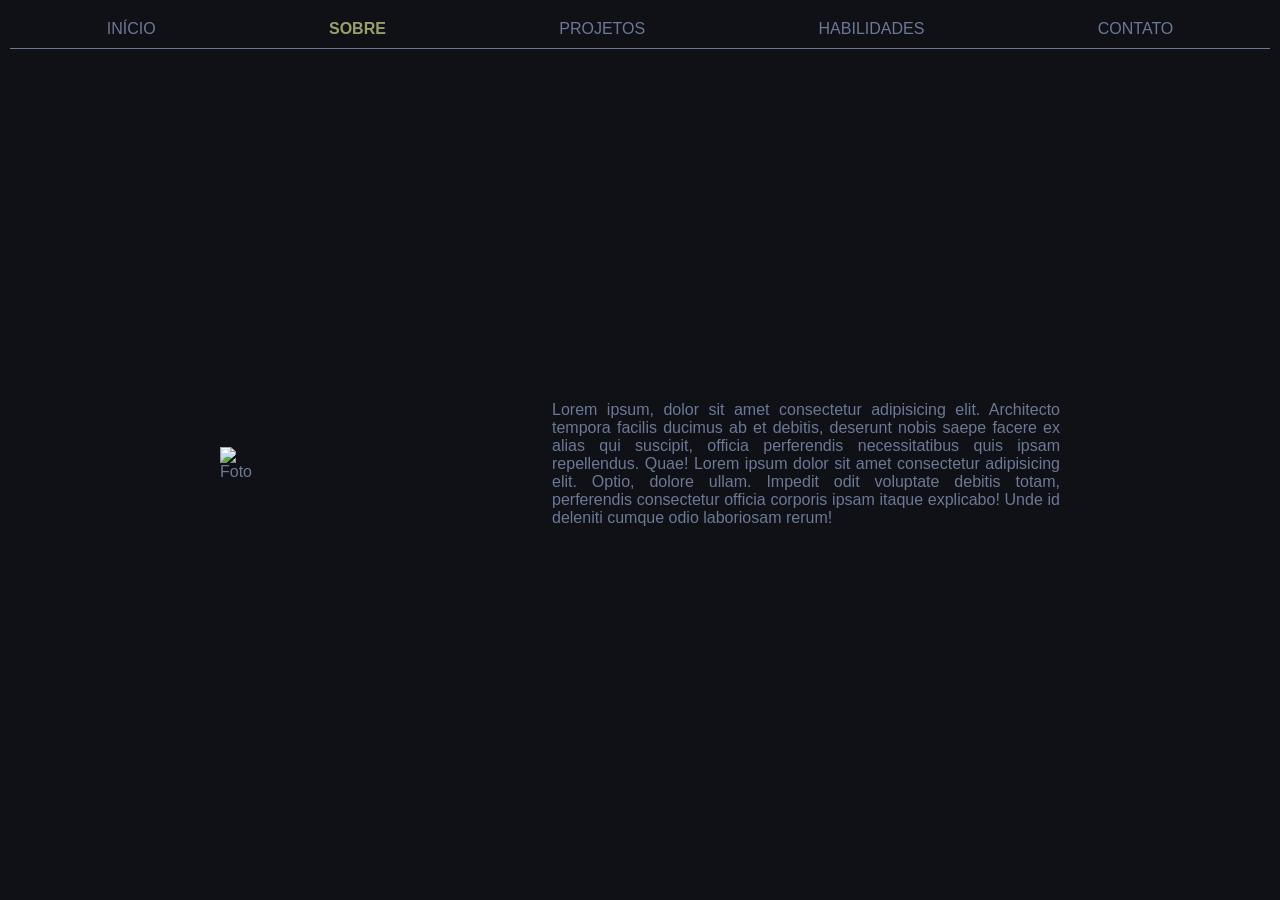
==== page2.html @ 982e822a "portfolio" ====
<!DOCTYPE html>
<html lang="pt-bt">
<head>
    <meta charset="UTF-8">
    <meta name="viewport" content="width=device-width, initial-scale=1.0">

    <link rel="stylesheet" href="styles/styles.css">
    <link rel="stylesheet" href="styles/stylespage2.css">

    <title>Portfólio</title>
</head>
<body>
    <header>
        <nav>
            <a href="index.html" id="inicio">INÍCIO</a>
            <a href="/page2.html" id="sobre">SOBRE</a>
            <a href="/page3.html" id="projetos">PROJETOS</a>
            <a href="#" id="habilidades">HABILIDADES</a>
            <a href="#" id="contato">CONTATO</a>         
        </nav>
    </header>

    <main>
        
        <section id="isobre">
            <div>
                <img src="" alt="Foto" id="ifotosobre">
             </div>
            
            <div id="itextosobre">
                <p>Lorem ipsum, dolor sit amet consectetur adipisicing elit. Architecto tempora facilis ducimus ab et debitis, deserunt nobis saepe facere ex alias qui suscipit, officia perferendis necessitatibus quis ipsam repellendus. Quae!
                
                Lorem ipsum dolor sit amet consectetur adipisicing elit. Optio, dolore ullam. Impedit odit voluptate debitis totam, perferendis consectetur officia corporis ipsam itaque explicabo! Unde id deleniti cumque odio laboriosam rerum!
                </p>
            </div>
        </section>        
    </main>
    <footer>

    </footer>
    
</body>
</html>
---- styles/styles.css ----
@charset "UTF-8";

/*CONFIGURAÇÕES GERAIS*/
* {
    padding: 0px;
    margin: 0px;
    box-sizing: border-box;
}

body, html {
    background-color: rgb(15, 17, 22);
    color: rgb(108, 120, 150);
    font-family: Arial, Helvetica, sans-serif;
}

header nav {
    
    display: flex;
    margin: 10px;
    padding: 10px;
    /*border: 1px solid white;*/
    flex-flow: row wrap;
    justify-content: space-around;
    align-items: center;
    border-bottom: 1px solid rgb(108, 120, 150);
}

header nav a {
    color: rgb(108, 120, 150);
    text-decoration: none;
}

header nav a:hover {
    color: rgb(155, 161, 100);   
    transition: ease 1s;
}
---- styles/stylespage2.css ----
@charset "UTF-8";

/*CONFIGURAÇÕES PAGINA 2*/

#sobre {
    font-weight: bolder;
    color: rgb(155, 161, 100);   
}

main {
    /*border: 1px solid white;*/
    height: 90vh;
    width: 100vw;

    display: flex;

    flex-flow: row nowrap;
    justify-content: center;
    align-items: center;
}


#isobre {
    /*border: 1px solid blue;*/
    padding: 20px;

    display: flex;
    flex-flow: row nowrap;
    align-items: center;

    height: 90vh;
}

#ititulo {
    /*border: 1px solid white;*/
    position: absolute;
    top: 90px;
    left: 50px;
    
}

#ifotosobre {
   /* border: 1px solid white;*/
    margin: 100px;
    padding-left: 100px;
}

#itextosobre {
    /*border: 1px solid blue;*/
    margin: 0 200px;
    text-align: justify;
    
}
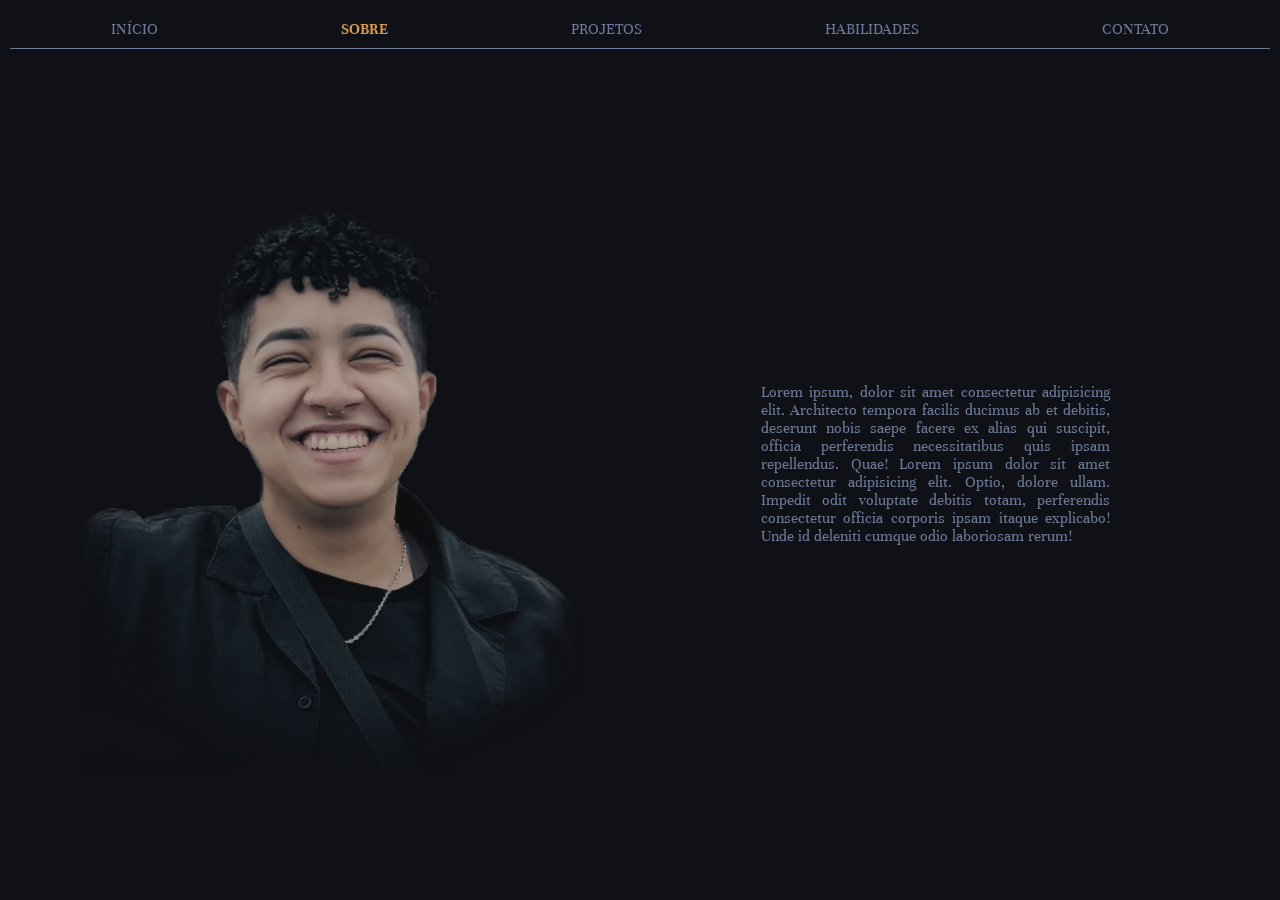
==== commit 2b7e39eb: "atualizações 2 portfolio" ====
--- a/page2.html
+++ b/page2.html
@@ -7,6 +7,10 @@
     <link rel="stylesheet" href="styles/styles.css">
     <link rel="stylesheet" href="styles/stylespage2.css">
 
+    <link rel="preconnect" href="https://fonts.googleapis.com">
+    <link rel="preconnect" href="https://fonts.gstatic.com" crossorigin>
+    <link href="https://fonts.googleapis.com/css2?family=Unna:ital,wght@0,400;0,700;1,400;1,700&display=swap" rel="stylesheet">
+
     <title>Portfólio</title>
 </head>
 <body>
@@ -15,8 +19,8 @@
             <a href="index.html" id="inicio">INÍCIO</a>
             <a href="/page2.html" id="sobre">SOBRE</a>
             <a href="/page3.html" id="projetos">PROJETOS</a>
-            <a href="#" id="habilidades">HABILIDADES</a>
-            <a href="#" id="contato">CONTATO</a>         
+            <a href="/page4.html" id="habilidades">HABILIDADES</a>
+            <a href="/page5.html" id="contato">CONTATO</a>        
         </nav>
     </header>
 
@@ -24,7 +28,7 @@
         
         <section id="isobre">
             <div>
-                <img src="" alt="Foto" id="ifotosobre">
+                <img src="/images/Foto perfil blur.png" alt="Foto" id="ifotosobre">
              </div>
             
             <div id="itextosobre">
--- a/styles/styles.css
+++ b/styles/styles.css
@@ -1,6 +1,7 @@
 @charset "UTF-8";
 
 /*CONFIGURAÇÕES GERAIS*/
+/*#0f1116*/
 * {
     padding: 0px;
     margin: 0px;
@@ -8,9 +9,9 @@
 }
 
 body, html {
-    background-color: rgb(15, 17, 22);
+    background-color: #0f1116;
     color: rgb(108, 120, 150);
-    font-family: Arial, Helvetica, sans-serif;
+    font-family: "Unna", serif;
 }
 
 header nav {
@@ -31,7 +32,7 @@
 }
 
 header nav a:hover {
-    color: rgb(155, 161, 100);   
+    color: #d49751;   
     transition: ease 1s;
 }
 
--- a/styles/stylespage2.css
+++ b/styles/stylespage2.css
@@ -4,7 +4,7 @@
 
 #sobre {
     font-weight: bolder;
-    color: rgb(155, 161, 100);   
+    color: #d49751;   
 }
 
 main {
@@ -31,23 +31,16 @@
     height: 90vh;
 }
 
-#ititulo {
+#ifotosobre {
     /*border: 1px solid white;*/
-    position: absolute;
-    top: 90px;
-    left: 50px;
-    
-}
-
-#ifotosobre {
-   /* border: 1px solid white;*/
-    margin: 100px;
-    padding-left: 100px;
+    height: 70vh;
+    margin: 15px 30px 30px 30px;
+    padding-left: 30px;
 }
 
 #itextosobre {
     /*border: 1px solid blue;*/
-    margin: 0 200px;
+    margin: 0 150px;
     text-align: justify;
     
 }
